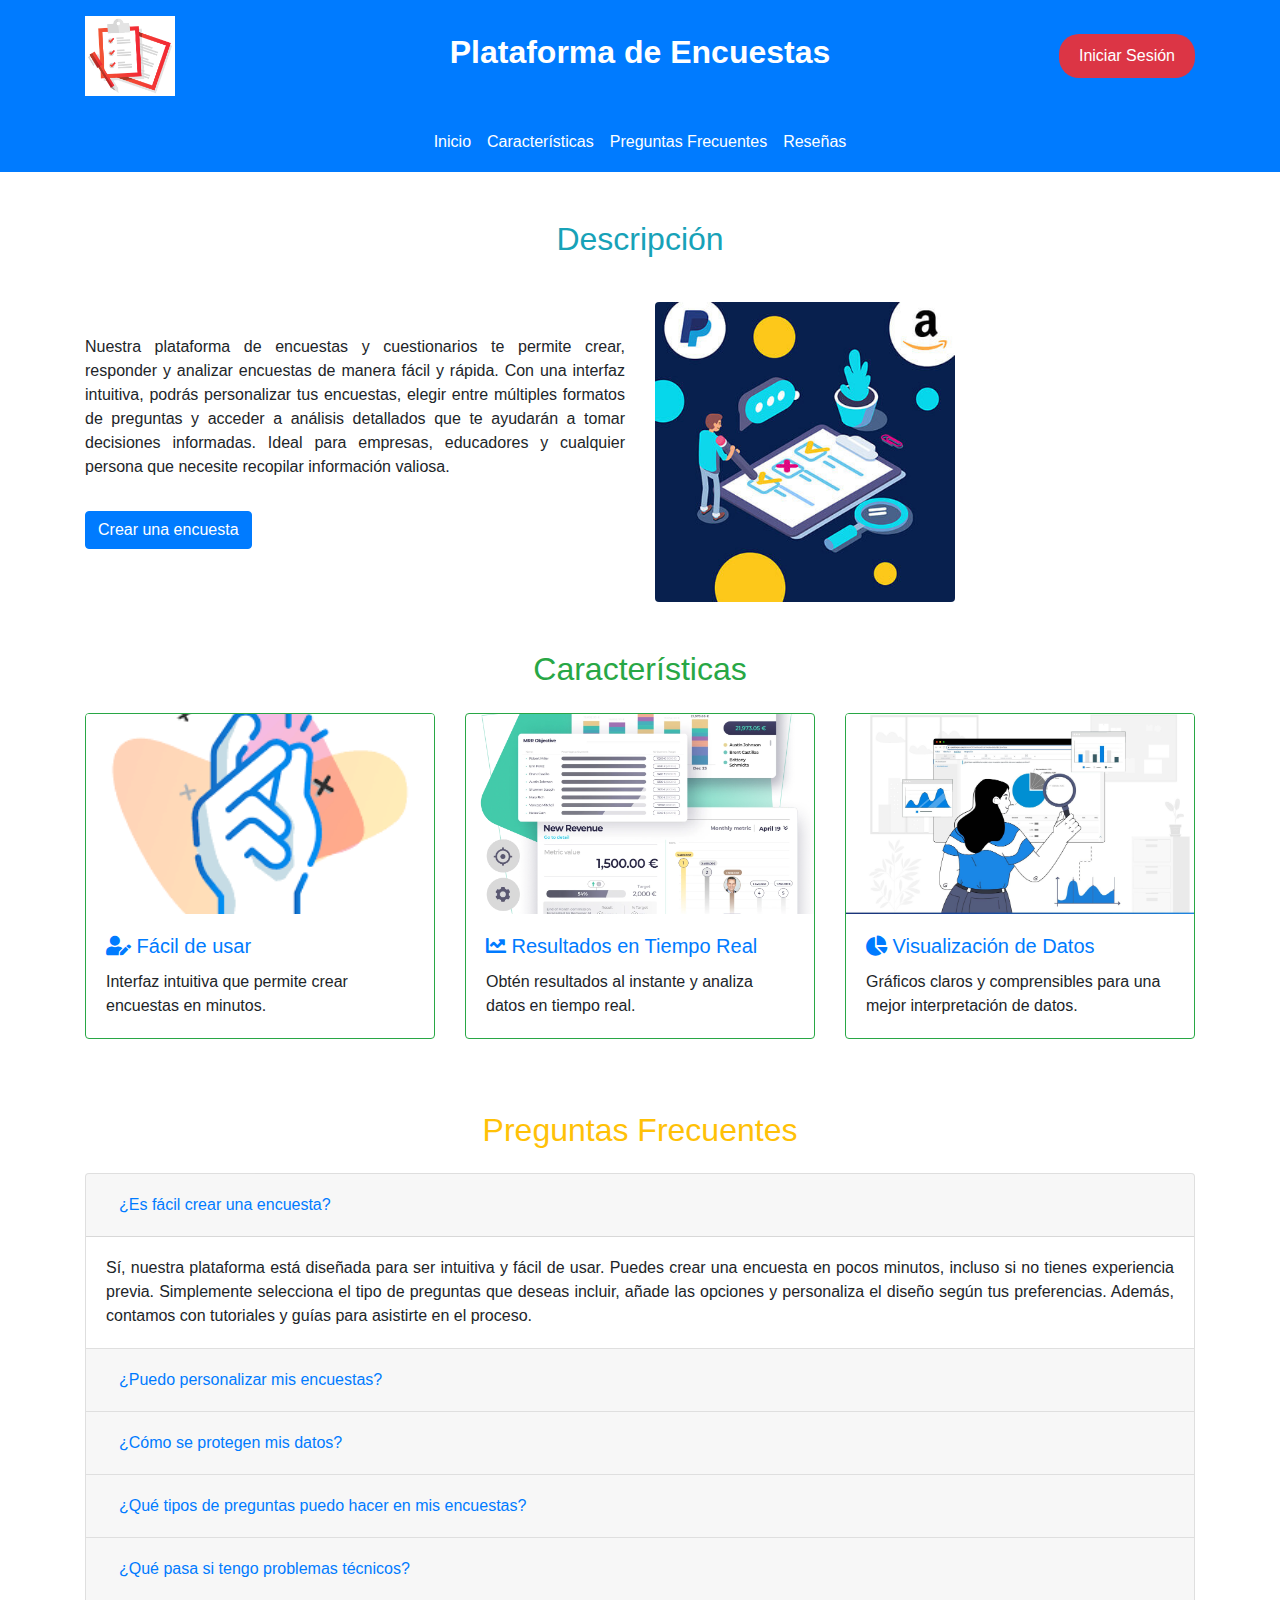
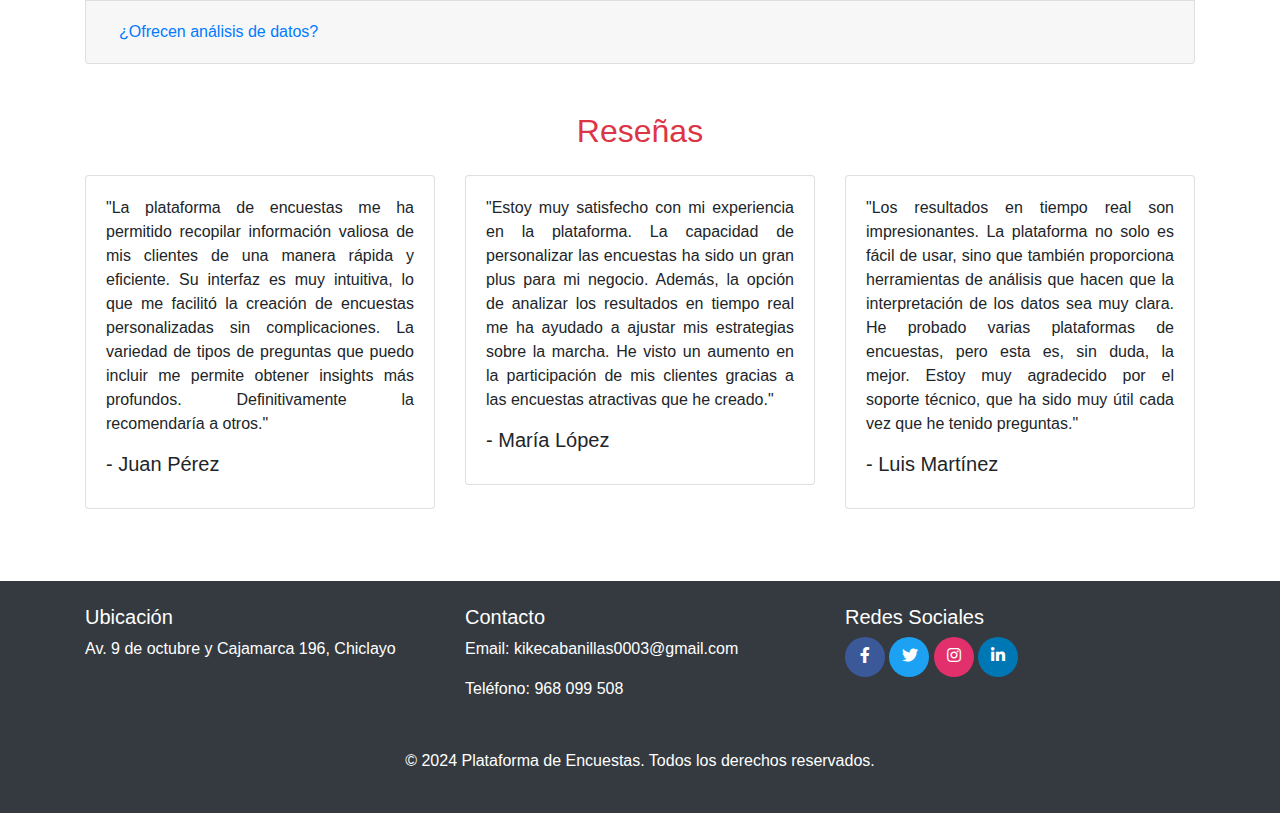
==== index.html @ 1c3f966a "Cambios" ====
<!DOCTYPE html>
<html lang="es">
<head>
    <meta charset="UTF-8">
    <meta name="viewport" content="width=device-width, initial-scale=1.0">
    <link href="https://stackpath.bootstrapcdn.com/bootstrap/4.5.2/css/bootstrap.min.css" rel="stylesheet">
    <link rel="stylesheet" href="https://cdnjs.cloudflare.com/ajax/libs/font-awesome/5.15.3/css/all.min.css">
    <link rel="stylesheet" href="css/index.css"> <!-- Link to your CSS file -->
    <title>Plataforma de Encuestas</title>
</head>
<body>
    <!-- header.html -->
<header class="bg-primary text-white">
    <div class="container">
        <div class="row align-items-center py-3">
            <div class="col-md-2">
                <img src="img/logo.png" alt="Logo" class="img-fluid" style="max-height: 80px; max-width: 120px;">
            </div>
            <div class="col-md-8 text-center">
                <h1 class="header-title">Plataforma de Encuestas</h1>
            </div>
            <div class="col-md-2 text-right">
                <a href="html/login.html" class="btn btn-danger">Iniciar Sesión</a>
            </div>
        </div>
        <nav class="navbar navbar-expand-lg navbar-light bg-primary">
            <button class="navbar-toggler" type="button" data-toggle="collapse" data-target="#navbarNav" aria-controls="navbarNav" aria-expanded="false" aria-label="Toggle navigation">
                <span class="navbar-toggler-icon"></span>
            </button>
            <div class="collapse navbar-collapse" id="navbarNav">
                <ul class="navbar-nav mx-auto">
                    <li class="nav-item">
                        <a class="nav-link" href="#">Inicio</a>
                    </li>
                    <li class="nav-item">
                        <a class="nav-link" href="#">Características</a>
                    </li>
                    <li class="nav-item">
                        <a class="nav-link" href="#">Preguntas Frecuentes</a>
                    </li>
                    <li class="nav-item">
                        <a class="nav-link" href="#">Reseñas</a>
                    </li>
                </ul>
            </div>
        </nav>
    </div>
</header>

    <!-- Descripción -->
    <section class="container my-5">
        <h2 class="text-info text-center mb-4">Descripción</h2>
        <div class="row align-items-center">
            <div class="col-md-6">
                <p class="text-justify">Nuestra plataforma de encuestas y cuestionarios te permite crear, responder y analizar encuestas de manera fácil y rápida. Con una interfaz intuitiva, podrás personalizar tus encuestas, elegir entre múltiples formatos de preguntas y acceder a análisis detallados que te ayudarán a tomar decisiones informadas. Ideal para empresas, educadores y cualquier persona que necesite recopilar información valiosa.</p>
                <a href="#" class="btn btn-primary mt-3">Crear una encuesta</a>
            </div>
            <div class="col-md-6">
                <img src="img/encuesta.png" class="img-fluid rounded" alt="Descripción de la Plataforma" style="max-height: 300px; max-width: 100%; margin-top: 20px;">
            </div>
        </div>
    </section>

    <!-- Sección de Características -->
    <section class="container my-5">
        <h2 class="text-center mb-4 text-success">Características</h2>
        <div class="row">
            <div class="col-md-4 mb-4">
                <div class="card border-success">
                    <img src="img/facil.png" class="card-img-top" alt="Fácil de usar">
                    <div class="card-body">
                        <h5 class="card-title text-primary"><i class="fas fa-user-edit"></i> Fácil de usar</h5>
                        <p class="card-text">Interfaz intuitiva que permite crear encuestas en minutos.</p>
                    </div>
                </div>
            </div>
            <div class="col-md-4 mb-4">
                <div class="card border-success">
                    <img src="img/resultadosTiempoReal.png" class="card-img-top" alt="Resultados en Tiempo Real">
                    <div class="card-body">
                        <h5 class="card-title text-primary"><i class="fas fa-chart-line"></i> Resultados en Tiempo Real</h5>
                        <p class="card-text">Obtén resultados al instante y analiza datos en tiempo real.</p>
                    </div>
                </div>
            </div>
            <div class="col-md-4 mb-4">
                <div class="card border-success">
                    <img src="img/visualizacion.png" class="card-img-top" alt="Visualización de Datos">
                    <div class="card-body">
                        <h5 class="card-title text-primary"><i class="fas fa-chart-pie"></i> Visualización de Datos</h5>
                        <p class="card-text">Gráficos claros y comprensibles para una mejor interpretación de datos.</p>
                    </div>
                </div>
            </div>
        </div>
    </section>

<!-- Sección de Preguntas Frecuentes -->
<section class="container my-5">
    <h2 class="text-center mb-4 text-warning">Preguntas Frecuentes</h2>
    <div class="accordion" id="faqAccordion">
        <div class="card">
            <div class="card-header" id="headingOne">
                <h5 class="mb-0">
                    <button class="btn btn-link" data-toggle="collapse" data-target="#collapseOne" aria-expanded="true" aria-controls="collapseOne">
                        ¿Es fácil crear una encuesta?
                    </button>
                </h5>
            </div>
            <div id="collapseOne" class="collapse show" aria-labelledby="headingOne" data-parent="#faqAccordion">
                <div class="card-body text-justify">
                    Sí, nuestra plataforma está diseñada para ser intuitiva y fácil de usar. Puedes 
                    crear una encuesta en pocos minutos, incluso si no tienes experiencia previa. 
                    Simplemente selecciona el tipo de preguntas que deseas incluir, añade las opciones y
                    personaliza el diseño según tus preferencias. Además, contamos con tutoriales y guías para
                    asistirte en el proceso.
                </div>
            </div>
        </div>
        <div class="card">
            <div class="card-header" id="headingTwo">
                <h5 class="mb-0">
                    <button class="btn btn-link collapsed" data-toggle="collapse" data-target="#collapseTwo" aria-expanded="false" aria-controls="collapseTwo">
                        ¿Puedo personalizar mis encuestas?
                    </button>
                </h5>
            </div>
            <div id="collapseTwo" class="collapse" aria-labelledby="headingTwo" data-parent="#faqAccordion">
                <div class="card-body text-justify">
                    Sí, puedes personalizar el diseño de tus encuestas de múltiples maneras. Tienes la opción 
                    de elegir entre diferentes plantillas, colores, y tipos de letra. También puedes añadir tu 
                    propio logo e imágenes, así como modificar el texto de bienvenida y de cierre para 
                    adaptarlo a tu marca o estilo. Esto te permitirá crear encuestas que se alineen 
                    perfectamente con la imagen de tu empresa.
                </div>
            </div>
        </div>
        <div class="card">
            <div class="card-header" id="headingThree">
                <h5 class="mb-0">
                    <button class="btn btn-link collapsed" data-toggle="collapse" data-target="#collapseThree" aria-expanded="false" aria-controls="collapseThree">
                        ¿Cómo se protegen mis datos?
                    </button>
                </h5>
            </div>
            <div id="collapseThree" class="collapse" aria-labelledby="headingThree" data-parent="#faqAccordion">
                <div class="card-body text-justify">
                    Nuestra plataforma sigue estrictos estándares de seguridad para proteger tus datos y la privacidad de tus encuestados. Utilizamos encriptación de datos durante la transmisión, almacenamiento seguro en servidores confiables y acceso restringido a información sensible. Además, cumplimos con las regulaciones de protección de datos aplicables para asegurar que tu información esté protegida en todo momento.
                </div>
            </div>
        </div>
        <div class="card">
            <div class="card-header" id="headingFour">
                <h5 class="mb-0">
                    <button class="btn btn-link collapsed" data-toggle="collapse" data-target="#collapseFour" aria-expanded="false" aria-controls="collapseFour">
                        ¿Qué tipos de preguntas puedo hacer en mis encuestas?
                    </button>
                </h5>
            </div>
            <div id="collapseFour" class="collapse" aria-labelledby="headingFour" data-parent="#faqAccordion">
                <div class="card-body text-justify">
                    Puedes incluir una variedad de tipos de preguntas en tus encuestas. Esto incluye preguntas de opción múltiple, casillas de verificación, preguntas de escala (como Likert), preguntas abiertas y más. Además, puedes agregar imágenes y videos a las preguntas para hacerlas más interactivas. Esto te permite recopilar información de manera efectiva y obtener una comprensión más profunda de las opiniones y necesidades de tus encuestados.
                </div>
            </div>
        </div>
        <div class="card">
            <div class="card-header" id="headingFive">
                <h5 class="mb-0">
                    <button class="btn btn-link collapsed" data-toggle="collapse" data-target="#collapseFive" aria-expanded="false" aria-controls="collapseFive">
                        ¿Qué pasa si tengo problemas técnicos?
                    </button>
                </h5>
            </div>
            <div id="collapseFive" class="collapse" aria-labelledby="headingFive" data-parent="#faqAccordion">
                <div class="card-body text-justify">
                    Contamos con un equipo de soporte técnico disponible para ayudarte en caso de que enfrentes problemas. Puedes contactarnos a través de nuestro chat en vivo, correo electrónico o línea telefónica. Nuestro objetivo es resolver cualquier inconveniente lo más rápido posible para que puedas continuar usando la plataforma sin problemas. Además, ofrecemos una sección de preguntas frecuentes y tutoriales en línea para ayudarte a solucionar problemas comunes.
                </div>
            </div>
        </div>
        <div class="card">
            <div class="card-header" id="headingSix">
                <h5 class="mb-0">
                    <button class="btn btn-link collapsed" data-toggle="collapse" data-target="#collapseSix" aria-expanded="false" aria-controls="collapseSix">
                        ¿Ofrecen análisis de datos?
                    </button>
                </h5>
            </div>
            <div id="collapseSix" class="collapse" aria-labelledby="headingSix" data-parent="#faqAccordion">
                <div class="card-body text-justify">
                    Sí, nuestra plataforma ofrece herramientas de análisis de datos que te permiten ver y entender los resultados de tus encuestas de manera sencilla. Puedes visualizar los datos a través de gráficos y tablas, y realizar comparaciones entre diferentes encuestas. También tienes la opción de exportar los datos en varios formatos (como CSV y Excel) para un análisis más detallado. Esto te ayuda a tomar decisiones basadas en datos concretos y a mejorar tus futuras encuestas.
                </div>
            </div>
        </div>
    </div>
</section>

<!-- Sección de Reseñas -->
<section class="container my-5">
    <h2 class="text-center mb-4 text-danger">Reseñas</h2>
    <div class="row">
        <div class="col-md-4 mb-4">
            <div class="card">
                <div class="card-body text-justify">
                    <p class="card-text">"La plataforma de encuestas me ha permitido recopilar información valiosa de mis clientes de una manera rápida y eficiente. Su interfaz es muy intuitiva, lo que me facilitó la creación de encuestas personalizadas sin complicaciones. La variedad de tipos de preguntas que puedo incluir me permite obtener insights más profundos. Definitivamente la recomendaría a otros."</p>
                    <h5 class="card-title">- Juan Pérez</h5>
                </div>
            </div>
        </div>
        <div class="col-md-4 mb-4">
            <div class="card">
                <div class="card-body text-justify">
                    <p class="card-text">"Estoy muy satisfecho con mi experiencia en la plataforma. La capacidad de personalizar las encuestas ha sido un gran plus para mi negocio. Además, la opción de analizar los resultados en tiempo real me ha ayudado a ajustar mis estrategias sobre la marcha. He visto un aumento en la participación de mis clientes gracias a las encuestas atractivas que he creado."</p>
                    <h5 class="card-title">- María López</h5>
                </div>
            </div>
        </div>
        <div class="col-md-4 mb-4">
            <div class="card">
                <div class="card-body text-justify">
                    <p class="card-text">"Los resultados en tiempo real son impresionantes. La plataforma no solo es fácil de usar, sino que también proporciona herramientas de análisis que hacen que la interpretación de los datos sea muy clara. He probado varias plataformas de encuestas, pero esta es, sin duda, la mejor. Estoy muy agradecido por el soporte técnico, que ha sido muy útil cada vez que he tenido preguntas."</p>
                    <h5 class="card-title">- Luis Martínez</h5>
                </div>
            </div>
        </div>
    </div>
</section>

<!-- footer.html -->
<footer class="bg-dark text-white py-4">
    <div class="container">
        <div class="row">
            <div class="col-md-4 mb-3">
                <h5>Ubicación</h5>
                <p>Av. 9 de octubre y Cajamarca 196, Chiclayo</p>
            </div>
            <div class="col-md-4 mb-3">
                <h5>Contacto</h5>
                <p>Email: kikecabanillas0003@gmail.com</p>
                <p>Teléfono: 968 099 508</p>
            </div>
            <div class="col-md-4 mb-3">
                <h5>Redes Sociales</h5>
                <div>
                    <a href="#" class="btn text-white me-2" style="background-color: #3b5998; width: 40px; height: 40px; border-radius: 50%;">
                        <i class="fab fa-facebook-f"></i>
                    </a>
                    <a href="#" class="btn text-white me-2" style="background-color: #1da1f2; width: 40px; height: 40px; border-radius: 50%;">
                        <i class="fab fa-twitter"></i>
                    </a>
                    <a href="#" class="btn text-white me-2" style="background-color: #e1306c; width: 40px; height: 40px; border-radius: 50%;">
                        <i class="fab fa-instagram"></i>
                    </a>
                    <a href="#" class="btn text-white me-2" style="background-color: #0077b5; width: 40px; height: 40px; border-radius: 50%;">
                        <i class="fab fa-linkedin-in"></i>
                    </a>
                </div>
            </div>
        </div>
        <p class="mt-3 text-center">© 2024 Plataforma de Encuestas. Todos los derechos reservados.</p>
    </div>
</footer>
    <script src="https://code.jquery.com/jquery-3.5.1.min.js"></script>
    <script src="https://cdn.jsdelivr.net/npm/@popperjs/core@2.10.2/dist/umd/popper.min.js"></script>
    <script src="https://stackpath.bootstrapcdn.com/bootstrap/4.5.2/js/bootstrap.min.js"></script>
</body>
</html>
---- css/index.css ----
.navbar-nav .nav-link {
    color: #fff !important;
    padding: 10px 15px;
    transition: background-color 0.3s;
}

.navbar-nav .nav-link:hover {
    background-color: rgba(255, 255, 255, 0.2);
    border-radius: 5px;
}

.btn-danger {
    background-color: #dc3545;
    border: none;
    border-radius: 20px;
    padding: 10px 20px;
    transition: background-color 0.3s;
}

.btn-danger:hover {
    background-color: #c82333;
}

.header-title {
    font-weight: bold;
    font-size: 2rem;
}

.card-img-top {
    width: 100%; /* Asegura que las imágenes ocupen el ancho completo del contenedor */
    height: 200px; /* Ajusta la altura según tus necesidades */
    object-fit: cover; /* Asegura que la imagen cubra el área especificada sin distorsionarse */
}
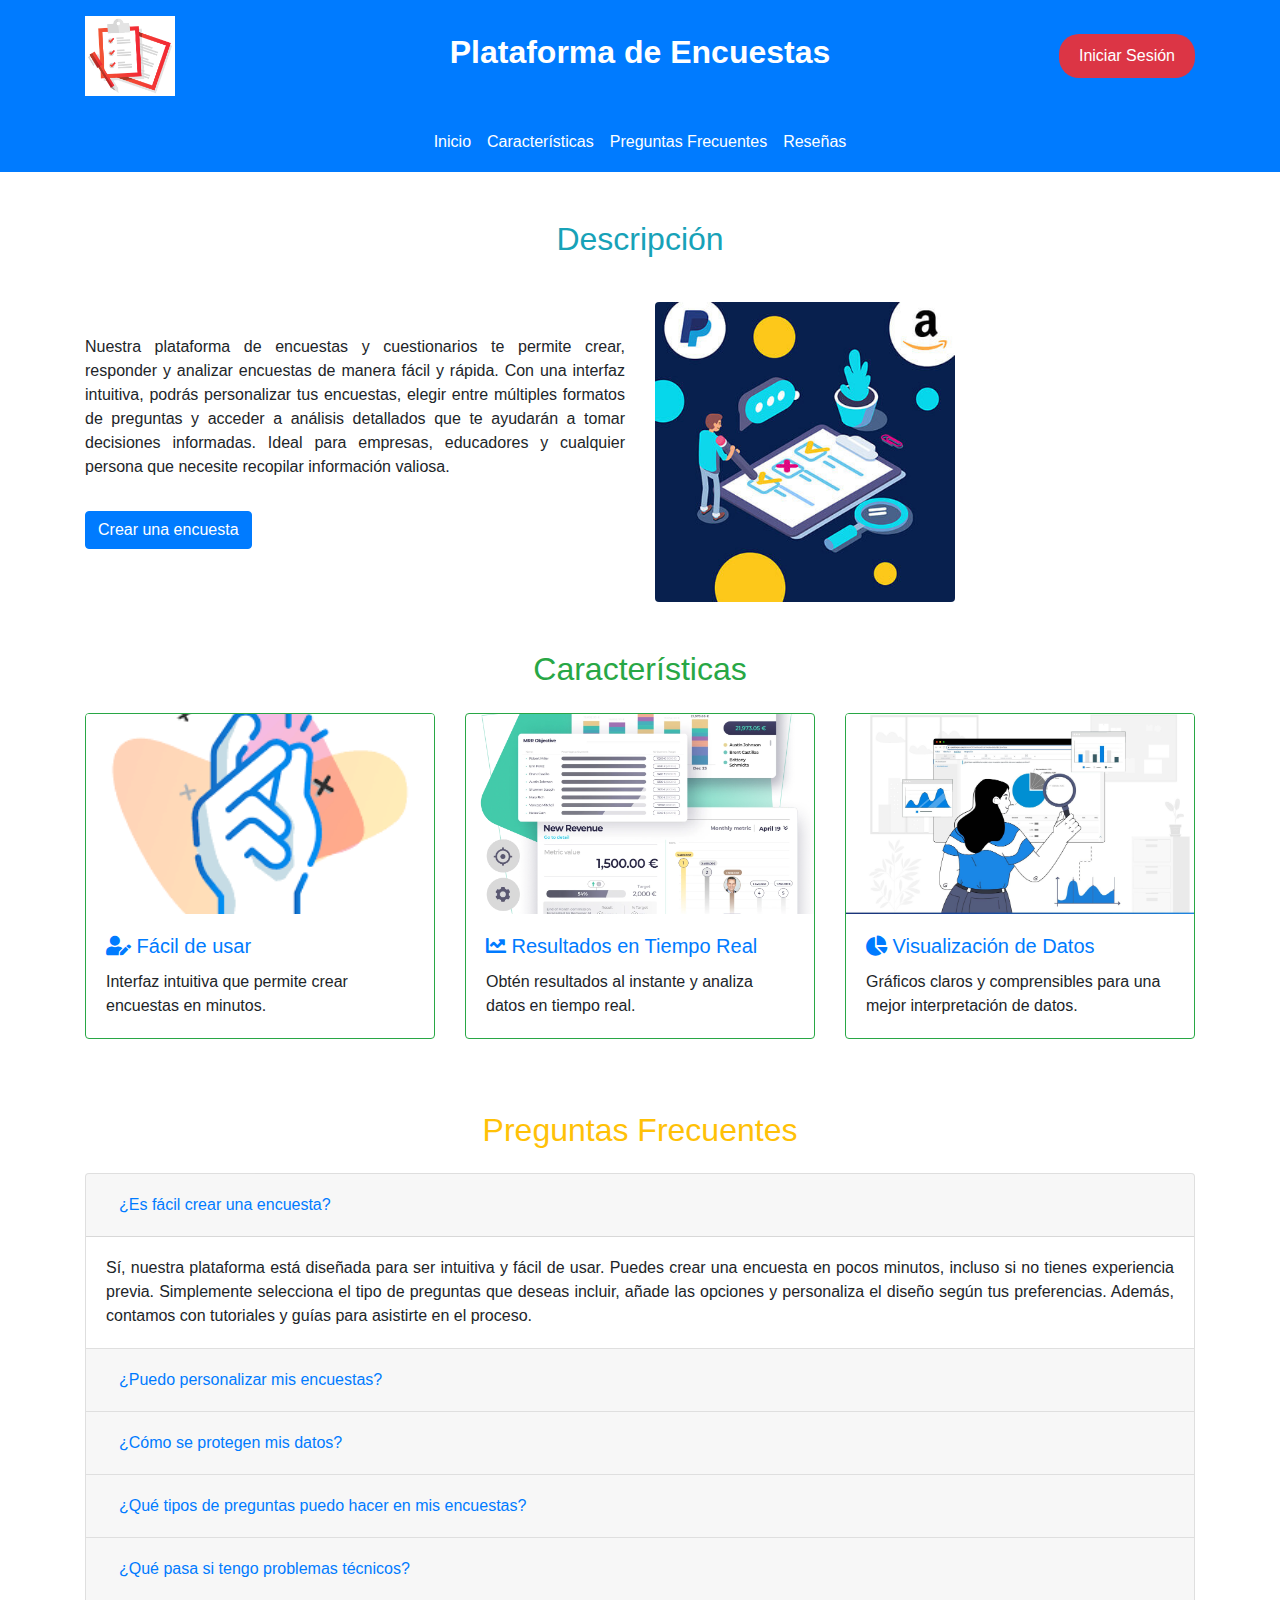
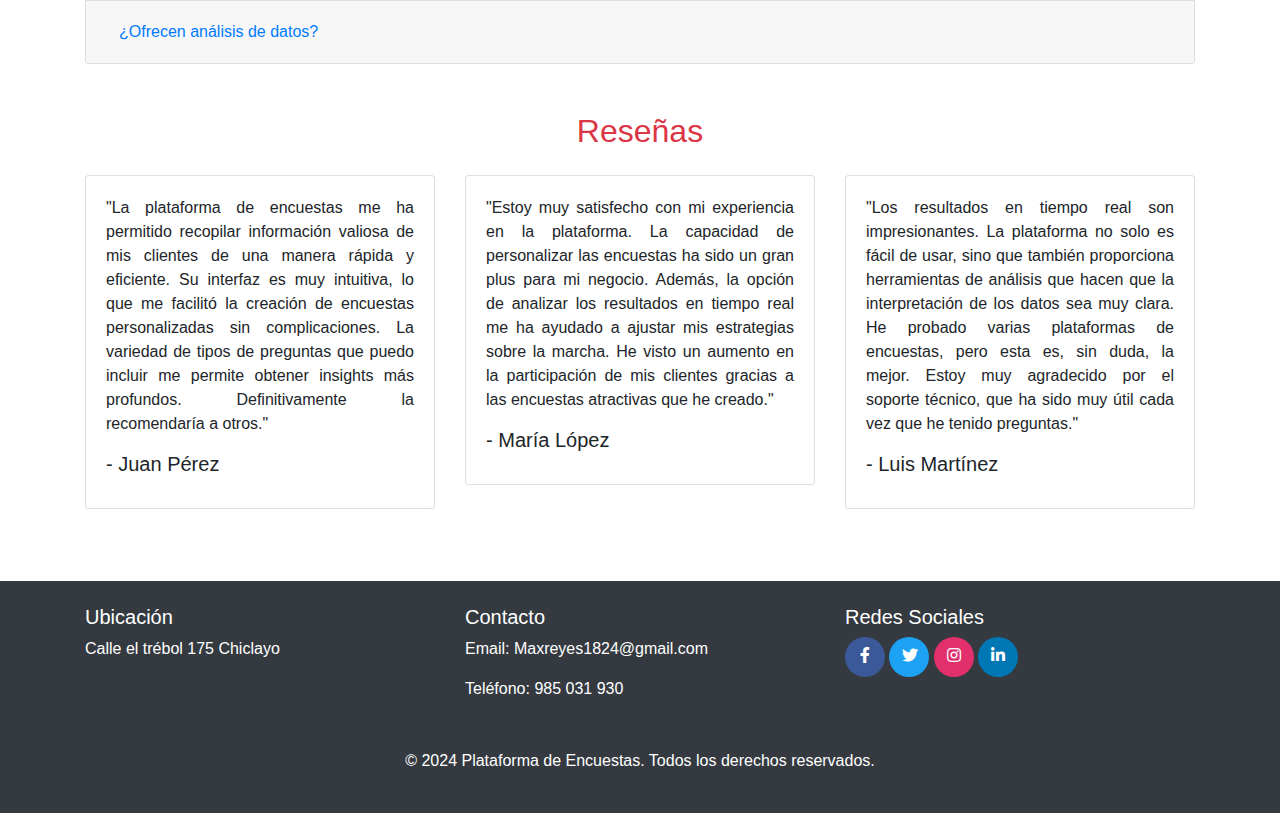
==== commit c8c48f05: "modificacion" ====
--- a/index.html
+++ b/index.html
@@ -231,12 +231,12 @@
         <div class="row">
             <div class="col-md-4 mb-3">
                 <h5>Ubicación</h5>
-                <p>Av. 9 de octubre y Cajamarca 196, Chiclayo</p>
+                <p>Calle el trébol 175 Chiclayo</p>
             </div>
             <div class="col-md-4 mb-3">
                 <h5>Contacto</h5>
-                <p>Email: kikecabanillas0003@gmail.com</p>
-                <p>Teléfono: 968 099 508</p>
+                <p>Email: Maxreyes1824@gmail.com</p>
+                <p>Teléfono: 985 031 930</p>
             </div>
             <div class="col-md-4 mb-3">
                 <h5>Redes Sociales</h5>
